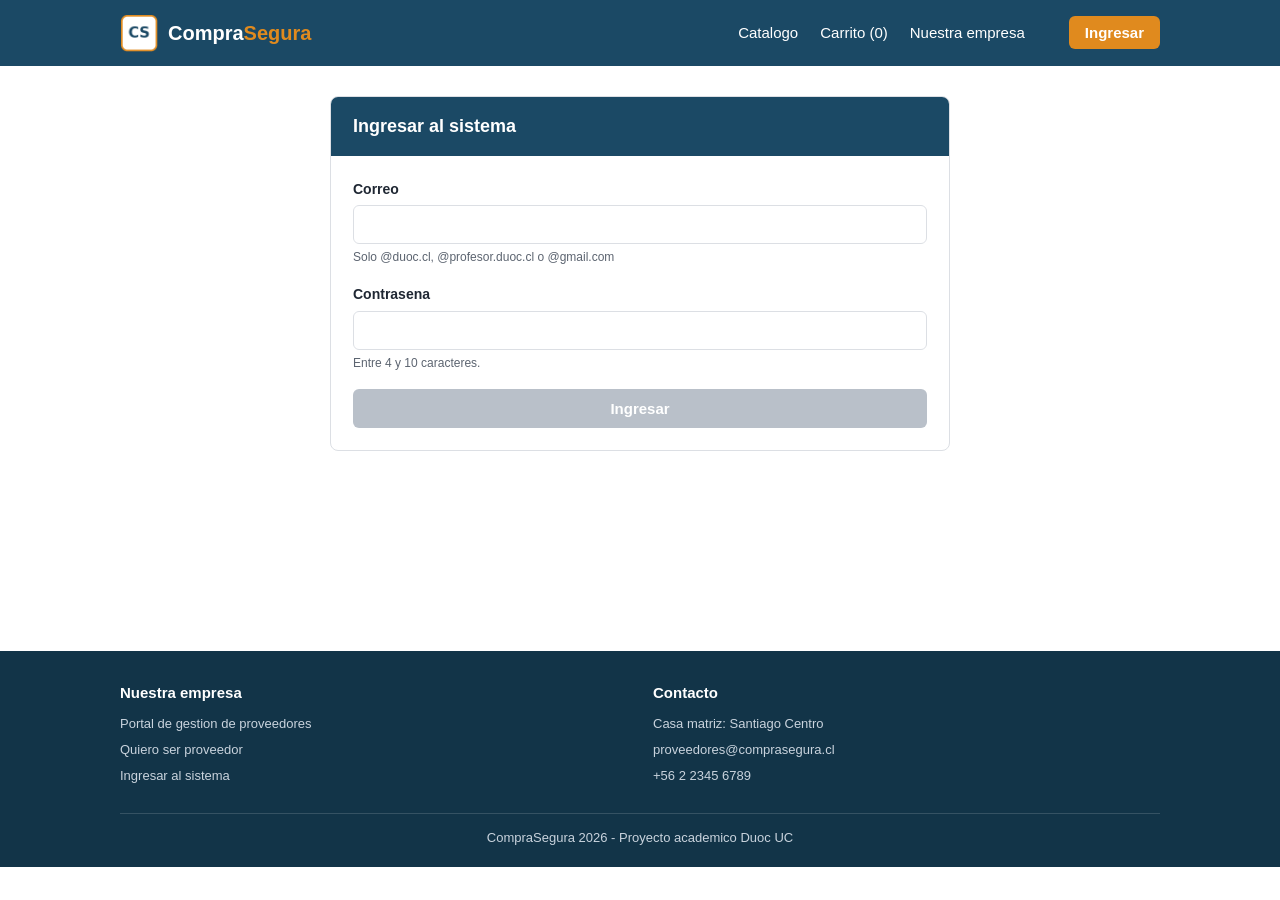
==== administrador.html @ 766e4df2 "Agrega el sitio completo: catalogo, portal, registro, login y vistas de proveedor, analista y admini" ====
<!DOCTYPE html>
<html lang="es">

<head>
  <meta charset="UTF-8">

  <meta name="viewport" content="width=device-width, initial-scale=1.0">
  <title>CompraSegura - Administrador</title>

  <link rel="stylesheet" href="css/styles.css">
</head>

<body>

  <header class="cabecera">
    <div class="contenedor">

      <a href="index.html" class="logo">
        <img src="img/logo.png" alt="Logo de CompraSegura">
        <span class="marca">Compra<span>Segura</span></span>
      </a>

      <button class="boton-menu" id="botonMenu">Menu</button>

      <nav>
        <ul class="menu" id="menu">
            <li><a href="index.html">Catalogo</a></li>
            <li><a href="carrito.html">Carrito (<span id="contadorCarrito">0</span>)</a></li>
            <li><a href="portal.html">Nuestra empresa</a></li>
            <li><span class="conectado" id="usuarioConectado"></span></li>
            <li><a href="login.html" class="destacado" id="enlaceSesion">Ingresar</a></li>
        </ul>
      </nav>

    </div>
  </header>

  <main>
    <div class="contenedor">

      <h1>Reportes y decisiones</h1>
      <p class="bajada">
        Los reportes se calculan solos con las solicitudes registradas.
      </p>

      <div class="aviso" id="aviso"></div>

      <div class="cifras" id="cifras"></div>

      <section>
        <h2>Cumplimiento del presupuesto</h2>
        <div id="presupuesto"></div>
      </section>

      <section>
        <h2>Gasto por categoria</h2>
        <div id="gastos"></div>
      </section>

      <section>
        <h2>Desempeno de proveedores</h2>
        <div id="fichas"></div>
      </section>

      <section>
        <h2>Decisiones</h2>
        <p class="ayuda" style="margin-bottom: 12px;">
          Suspender deja al proveedor fuera del catalogo sin borrarlo.
          Eliminar lo saca del sistema.
        </p>
        <div class="tabla-caja">
          <table>
            <thead>
              <tr>
                <th>Proveedor</th>
                <th>Nota</th>
                <th>Estado</th>
                <th>Acciones</th>
              </tr>
            </thead>
            <tbody id="cuerpoDecisiones"></tbody>
          </table>
        </div>
      </section>

    </div>
  </main>

  <footer class="pie">
    <div class="contenedor">

      <div class="pie-columnas">
        <div>
          <h3>Nuestra empresa</h3>
          <ul>
            <li><a href="portal.html">Portal de gestion de proveedores</a></li>
            <li><a href="registro.html">Quiero ser proveedor</a></li>
            <li><a href="login.html">Ingresar al sistema</a></li>
          </ul>
        </div>
        <div>
          <h3>Contacto</h3>
          <ul>
            <li>Casa matriz: Santiago Centro</li>
            <li>proveedores@comprasegura.cl</li>
            <li>+56 2 2345 6789</li>
          </ul>
        </div>
      </div>

      <div class="pie-abajo">
        CompraSegura 2026 - Proyecto academico Duoc UC
      </div>

    </div>
  </footer>

  <script src="js/datos.js"></script>
  <script src="js/solicitudes.js"></script>
  <script src="js/carrito-datos.js"></script>
  <script src="js/sesion.js"></script>
  <script src="js/evaluacion.js"></script>
  <script src="js/administrador.js"></script>

</body>

</html>
---- css/styles.css ----
:root {
  --azul: #1b4965;
  --azul-oscuro: #123448;
  --naranja: #e08a1e;
  --gris: #f5f6f8;
  --borde: #dcdfe4;
  --gris-texto: #5c6470;
  --texto: #1f2733;
  --rojo: #c0392b;
  --verde: #2e7d4f;
  --amarillo: #b8860b;
}

* {
  margin: 0;
  padding: 0;
  box-sizing: border-box;
}

body {
  font-family: "Segoe UI", Arial, sans-serif;
  color: var(--texto);
  line-height: 1.6;
  background: #ffffff;
}

img {
  max-width: 100%;
  display: block;
}

a {
  color: var(--azul);
  text-decoration: none;
}

.contenedor {
  max-width: 1080px;
  margin: 0 auto;
  padding: 0 20px;
}

.cabecera {
  background: var(--azul);
  color: #ffffff;
}

.cabecera .contenedor {
  display: flex;
  align-items: center;
  justify-content: space-between;
  gap: 14px;
  min-height: 66px;
}

.logo {
  display: flex;
  align-items: center;
  gap: 10px;
  color: #ffffff;
  font-size: 20px;
  font-weight: bold;
}

.logo img {
  width: 38px;
  height: 38px;
}

.logo .marca span {
  color: var(--naranja);
}

.conectado {
  color: #c3d3df;
  font-size: 14px;
  white-space: nowrap;
}

.menu {
  display: flex;
  list-style: none;
  gap: 22px;
  align-items: center;
}

.menu a {
  color: #ffffff;
  font-size: 15px;
  padding-bottom: 3px;
  border-bottom: 2px solid transparent;
}

.menu a:hover,
.menu a.activo {
  border-bottom-color: var(--naranja);
}

.menu .destacado {
  background: var(--naranja);
  border-radius: 6px;
  padding: 8px 16px;
  border: none;
  font-weight: bold;
}

.boton-menu {
  display: none;
  background: none;
  border: 1px solid #ffffff;
  color: #ffffff;
  border-radius: 5px;
  padding: 5px 10px;
  cursor: pointer;
  font-family: inherit;
}

main {
  min-height: 65vh;
  padding: 30px 0 50px;
}

h1 {
  font-size: 26px;
  color: var(--azul);
  margin-bottom: 6px;
}

.bajada {
  color: var(--gris-texto);
  margin-bottom: 26px;
}

section {
  margin-bottom: 38px;
}

h2 {
  font-size: 20px;
  color: var(--azul);
  margin-bottom: 14px;
  padding-bottom: 7px;
  border-bottom: 2px solid var(--borde);
}

.ayuda {
  font-size: 12px;
  color: var(--gris-texto);
}

.filtro {
  background: var(--gris);
  border-radius: 8px;
  padding: 16px 18px;
  margin-bottom: 24px;
  max-width: 380px;
}

.grilla {
  display: grid;
  grid-template-columns: repeat(auto-fill, minmax(210px, 1fr));
  gap: 18px;
}

.tarjeta {
  border: 1px solid var(--borde);
  border-radius: 8px;
  overflow: hidden;
  display: flex;
  flex-direction: column;
}

.tarjeta .datos {
  padding: 13px 14px 15px;
  display: flex;
  flex-direction: column;
  gap: 4px;
  flex-grow: 1;
}

.tarjeta .categoria {
  font-size: 11px;
  text-transform: uppercase;
  letter-spacing: 0.5px;
  color: var(--gris-texto);
}

.tarjeta .nombre {
  font-weight: bold;
  font-size: 15px;
}

.tarjeta .proveedor {
  font-size: 12px;
  color: var(--gris-texto);
}

.tarjeta .precio {
  font-size: 19px;
  font-weight: bold;
  color: var(--azul);
  margin-top: auto;
  padding-top: 6px;
}

.caja-video {
  max-width: 700px;
}

.caja-video video {
  width: 100%;
  border-radius: 8px;
  background: #000000;
}

.tabla-caja {
  overflow-x: auto;
  border: 1px solid var(--borde);
  border-radius: 8px;
}

table {
  width: 100%;
  border-collapse: collapse;
  font-size: 14px;
  min-width: 620px;
}

th {
  background: var(--gris);
  color: var(--azul);
  text-align: left;
  padding: 11px 13px;
  border-bottom: 2px solid var(--borde);
}

td {
  padding: 11px 13px;
  border-bottom: 1px solid var(--borde);
}

tr:last-child td {
  border-bottom: none;
}

.derecha {
  text-align: right;
}

.nota,
.estado {
  display: inline-block;
  border-radius: 20px;
  padding: 3px 12px;
  font-size: 13px;
  font-weight: bold;
  white-space: nowrap;
}

.nota.alta,
.estado.aprobada,
.estado.entregada { background: #e6f4ec; color: var(--verde); }

.nota.media,
.estado.pendiente { background: #fdf3e0; color: var(--amarillo); }

.nota.baja,
.estado.rechazada { background: #fdecea; color: var(--rojo); }

.sin-stock {
  color: var(--rojo);
  font-weight: bold;
}

.boton {
  display: inline-block;
  background: var(--azul);
  color: #ffffff;
  border: none;
  border-radius: 6px;
  padding: 11px 20px;
  font-size: 15px;
  font-weight: bold;
  font-family: inherit;
  cursor: pointer;
  text-align: center;
}

.boton:hover { background: var(--azul-oscuro); }

.boton.naranja { background: var(--naranja); }
.boton.naranja:hover { background: #c47415; }

.boton.rojo { background: var(--rojo); }
.boton.verde { background: var(--verde); }

.boton.chico {
  padding: 6px 13px;
  font-size: 13px;
  border-radius: 5px;
}

.boton.ancho { width: 100%; }

.boton:disabled {
  background: #b9c0c9;
  cursor: not-allowed;
}

.caja {
  max-width: 620px;
  margin: 0 auto;
  border: 1px solid var(--borde);
  border-radius: 8px;
  overflow: hidden;
}

.caja .titulo {
  background: var(--azul);
  color: #ffffff;
  padding: 15px 22px;
  font-size: 18px;
  font-weight: bold;
}

.caja .cuerpo { padding: 22px; }

.dos-columnas {
  display: grid;
  grid-template-columns: 1fr 1fr;
  gap: 0 18px;
}

.dos-columnas .completo { grid-column: 1 / -1; }

.campo { margin-bottom: 16px; }

.campo label {
  display: block;
  font-size: 14px;
  font-weight: bold;
  margin-bottom: 5px;
}

.campo input,
.campo select {
  width: 100%;
  border: 1px solid var(--borde);
  border-radius: 6px;
  padding: 10px 12px;
  font-size: 15px;
  font-family: inherit;
  background: #ffffff;
}

.campo input:focus,
.campo select:focus {
  outline: none;
  border-color: var(--azul);
}

.campo .pista {
  display: block;
  font-size: 12px;
  color: var(--gris-texto);
  margin-top: 4px;
}

.campo .error {
  display: none;
  font-size: 13px;
  color: var(--rojo);
  margin-top: 4px;
}

.campo .error.visible { display: block; }

.campo.malo input,
.campo.malo select { border-color: var(--rojo); }

.campo.bueno input,
.campo.bueno select { border-color: var(--verde); }

.aviso {
  display: none;
  border-radius: 6px;
  padding: 13px 15px;
  font-size: 14px;
  margin-bottom: 18px;
  background: #e6f4ec;
  border: 1px solid #a8d5bd;
  color: #1e5c39;
}

.aviso.visible { display: block; }

.aviso.malo {
  background: #fdecea;
  border-color: #e6b2ab;
  color: #8e2b20;
}

.ficha {
  display: flex;
  flex-wrap: wrap;
  align-items: center;
  gap: 16px;
  border: 1px solid var(--borde);
  border-radius: 8px;
  padding: 15px 18px;
  margin-bottom: 12px;
}

.ficha.critica {
  border-color: #e0a49c;
  background: #fffafa;
}

.ficha .puesto {
  font-size: 19px;
  font-weight: bold;
  color: var(--gris-texto);
  width: 26px;
}

.ficha .identidad { min-width: 190px; }

.ficha .identidad strong {
  display: block;
  font-size: 16px;
  color: var(--azul);
}

.ficha .identidad span {
  font-size: 12px;
  color: var(--gris-texto);
}

.ficha .puntajes {
  display: flex;
  gap: 16px;
  font-size: 13px;
  color: var(--gris-texto);
}

.ficha .puntajes b {
  display: block;
  font-size: 15px;
  color: var(--texto);
}

.problemas {
  display: flex;
  flex-wrap: wrap;
  gap: 7px;
  flex: 1;
  min-width: 200px;
}

.problema {
  background: #fdecea;
  color: #8e2b20;
  border-radius: 5px;
  padding: 4px 10px;
  font-size: 12px;
  white-space: nowrap;
}

.problema.ninguno {
  background: #e6f4ec;
  color: var(--verde);
}

.cifras {
  display: grid;
  grid-template-columns: repeat(auto-fit, minmax(185px, 1fr));
  gap: 15px;
  margin-bottom: 34px;
}

.cifra {
  border: 1px solid var(--borde);
  border-left: 4px solid var(--naranja);
  border-radius: 8px;
  padding: 15px 17px;
}

.cifra span {
  display: block;
  font-size: 12px;
  text-transform: uppercase;
  letter-spacing: 0.5px;
  color: var(--gris-texto);
  margin-bottom: 4px;
}

.cifra strong {
  font-size: 25px;
  color: var(--azul);
}

.linea-barra { margin-bottom: 14px; }

.linea-barra .texto {
  display: flex;
  justify-content: space-between;
  font-size: 14px;
  margin-bottom: 5px;
}

.linea-barra .texto strong { color: var(--azul); }

.barra {
  height: 18px;
  background: var(--gris);
  border-radius: 4px;
  overflow: hidden;
}

.barra div {
  height: 100%;
  background: var(--azul);
}

.barra div.naranja { background: var(--naranja); }
.barra div.rojo { background: var(--rojo); }

.pie {
  background: var(--azul-oscuro);
  color: #c9d3dd;
  padding: 30px 0 18px;
  font-size: 13px;
}

.pie-columnas {
  display: grid;
  grid-template-columns: repeat(auto-fit, minmax(220px, 1fr));
  gap: 26px;
  margin-bottom: 22px;
}

.pie h3 {
  color: #ffffff;
  font-size: 15px;
  margin-bottom: 9px;
}

.pie ul {
  list-style: none;
}

.pie li {
  margin-bottom: 5px;
}

.pie a {
  color: #c9d3dd;
}

.pie a:hover {
  color: var(--naranja);
}

.pie-abajo {
  border-top: 1px solid rgba(255, 255, 255, 0.15);
  padding-top: 14px;
  text-align: center;
}

@media (max-width: 800px) {
  .boton-menu { display: block; }

  .cabecera .contenedor { flex-wrap: wrap; }

  .menu {
    display: none;
    width: 100%;
    flex-direction: column;
    align-items: flex-start;
    gap: 0;
    padding-bottom: 12px;
  }

  .menu.abierto { display: flex; }

  .menu li {
    width: 100%;
    border-top: 1px solid rgba(255, 255, 255, 0.15);
  }

  .menu a { display: block; padding: 11px 0; }

  .dos-columnas { grid-template-columns: 1fr; }
}

.accesos {
  display: grid;
  grid-template-columns: repeat(auto-fit, minmax(280px, 1fr));
  gap: 18px;
  margin-bottom: 38px;
}

.acceso {
  border: 1px solid var(--borde);
  border-top: 4px solid var(--naranja);
  border-radius: 8px;
  padding: 20px 22px 24px;
}

.acceso h2 {
  border: none;
  padding: 0;
  margin-bottom: 8px;
  font-size: 18px;
}

.acceso p {
  color: var(--gris-texto);
  font-size: 14px;
  margin-bottom: 16px;
}

.solicitud {
  border: 1px solid var(--borde);
  border-radius: 8px;
  padding: 16px 18px 18px;
  margin-bottom: 14px;
}

.solicitud .encabezado {
  display: flex;
  justify-content: space-between;
  align-items: center;
  flex-wrap: wrap;
  gap: 8px;
  margin-bottom: 12px;
}

.solicitud .encabezado strong {
  font-size: 16px;
  color: var(--azul);
}

.datos-solicitud {
  display: grid;
  grid-template-columns: repeat(auto-fit, minmax(190px, 1fr));
  gap: 12px;
  background: var(--gris);
  border-radius: 6px;
  padding: 12px 14px;
}

.datos-solicitud span {
  display: block;
  font-size: 11px;
  text-transform: uppercase;
  letter-spacing: 0.5px;
  color: var(--gris-texto);
}

.datos-solicitud b {
  font-size: 14px;
}

.stock-ok { color: var(--verde); font-weight: bold; }
.stock-falta { color: var(--rojo); font-weight: bold; }

.avance {
  display: flex;
  flex-wrap: wrap;
  gap: 5px;
  list-style: none;
  margin: 14px 0 8px;
}

.avance .paso {
  flex: 1;
  min-width: 88px;
  text-align: center;
  font-size: 12px;
  padding: 7px 4px;
  border-radius: 5px;
  background: var(--gris);
  color: var(--gris-texto);
}

.avance .paso.cumplido {
  background: var(--azul);
  color: #ffffff;
}

.acciones {
  display: flex;
  flex-wrap: wrap;
  align-items: center;
  gap: 8px;
  margin-top: 12px;
}

.marca-ok { color: var(--verde); font-weight: bold; }
.marca-mal { color: var(--rojo); font-weight: bold; }

.estado.rechazada { background: #fdecea; color: var(--rojo); }
.estado.solicitada { background: #eef2f7; color: #4a5a6b; }
.estado.enviada { background: #fdf3e0; color: var(--amarillo); }
.estado.recibida { background: #e6f4ec; color: var(--verde); }
.estado.cerrada { background: #e4e7ea; color: #47505c; }
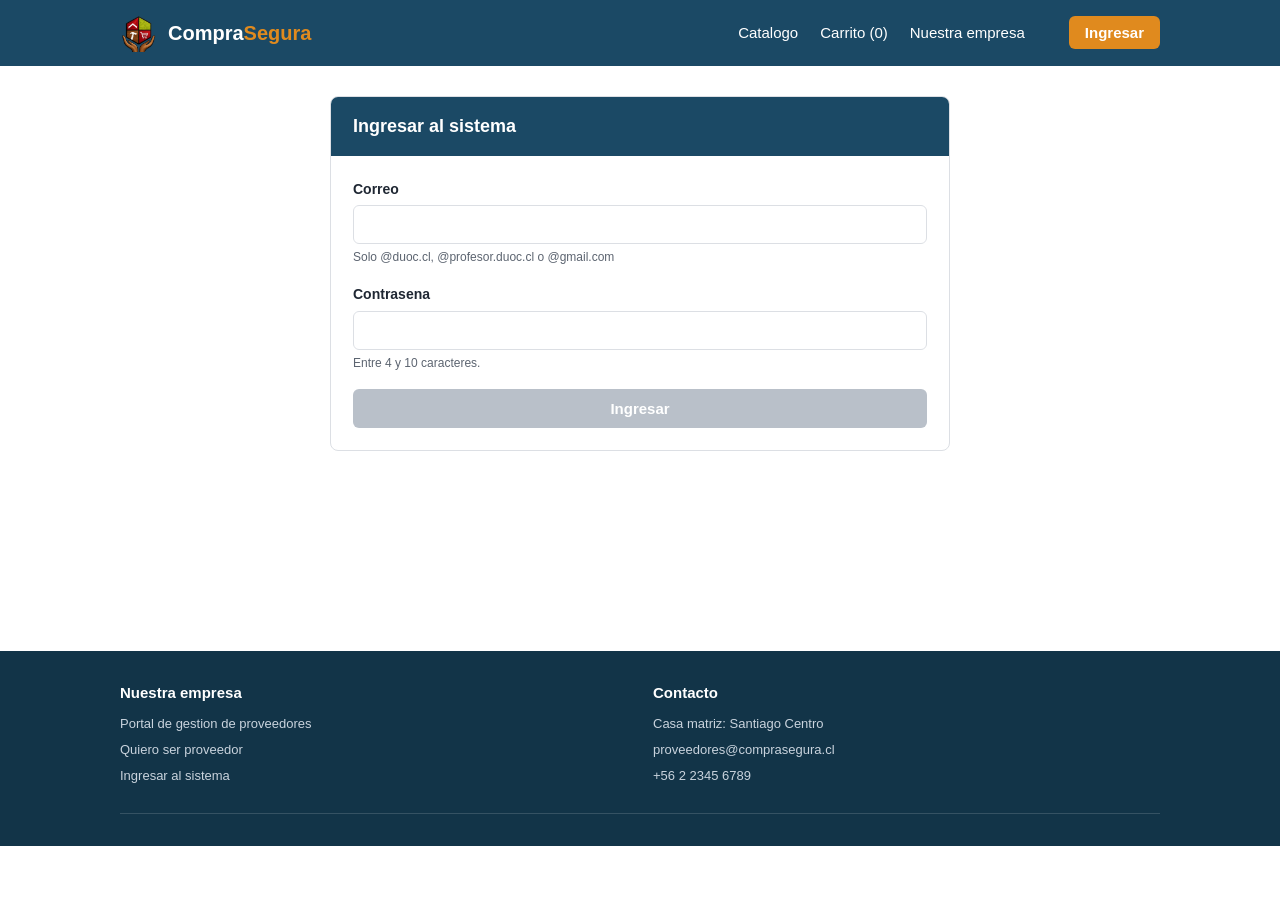
==== commit 9beeb145: "Agrega el logo oficial, elimina texto del pie y tabla de perfiles del portal" ====
--- a/administrador.html
+++ b/administrador.html
@@ -109,7 +109,7 @@
       </div>
 
       <div class="pie-abajo">
-        CompraSegura 2026 - Proyecto academico Duoc UC
+        
       </div>
 
     </div>
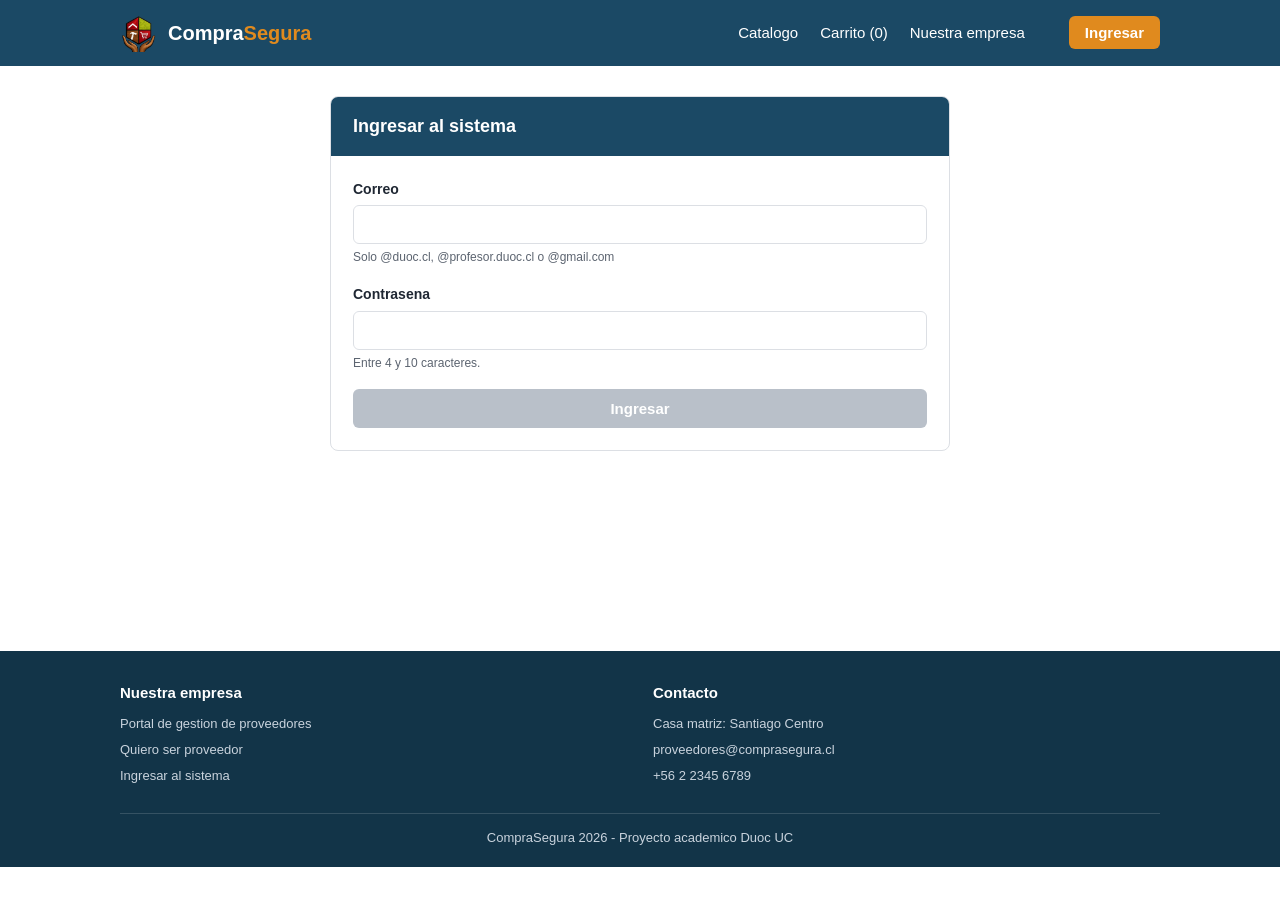
==== commit de6e01e6: "feat: fusionar aportes del equipo (BSanhueza)" ====
--- a/administrador.html
+++ b/administrador.html
@@ -24,7 +24,7 @@
 
       <nav>
         <ul class="menu" id="menu">
-            <li><a href="index.html">Catalogo</a></li>
+            <li><a href="catalogo.html">Catalogo</a></li>
             <li><a href="carrito.html">Carrito (<span id="contadorCarrito">0</span>)</a></li>
             <li><a href="portal.html">Nuestra empresa</a></li>
             <li><span class="conectado" id="usuarioConectado"></span></li>
@@ -84,6 +84,38 @@
       </section>
 
     </div>
+  
+      <div class="modal-fondo" id="modalLogin" hidden>
+        <section class="caja modal-caja">
+          <button type="button" class="modal-cerrar" id="modalLoginCerrar" aria-label="Cerrar">&times;</button>
+          <div class="titulo">Ingresar al sistema</div>
+          <div class="cuerpo">
+
+            <div class="aviso malo" id="modalLoginAviso"></div>
+
+            <form id="modalLoginFormulario" novalidate>
+
+              <div class="campo">
+                <label for="modalLoginCorreo">Correo</label>
+                <input type="email" id="modalLoginCorreo" maxlength="100" autocomplete="email">
+                <small class="pista">Solo @duoc.cl, @profesor.duoc.cl o @gmail.com</small>
+                <small class="error"></small>
+              </div>
+
+              <div class="campo">
+                <label for="modalLoginClave">Contrasena</label>
+                <input type="password" id="modalLoginClave" maxlength="10" autocomplete="current-password">
+                <small class="pista">Entre 4 y 10 caracteres.</small>
+                <small class="error"></small>
+              </div>
+
+              <button type="submit" class="boton ancho" id="modalLoginBotonIngresar" disabled>Ingresar</button>
+            </form>
+
+          </div>
+        </section>
+      </div>
+
   </main>
 
   <footer class="pie">
@@ -95,7 +127,7 @@
           <ul>
             <li><a href="portal.html">Portal de gestion de proveedores</a></li>
             <li><a href="registro.html">Quiero ser proveedor</a></li>
-            <li><a href="login.html">Ingresar al sistema</a></li>
+            <li><a href="login.html" id="enlaceLoginPie">Ingresar al sistema</a></li>
           </ul>
         </div>
         <div>
@@ -109,7 +141,7 @@
       </div>
 
       <div class="pie-abajo">
-        
+        CompraSegura 2026 - Proyecto academico Duoc UC
       </div>
 
     </div>
@@ -119,6 +151,8 @@
   <script src="js/solicitudes.js"></script>
   <script src="js/carrito-datos.js"></script>
   <script src="js/sesion.js"></script>
+  <script src="js/validaciones.js"></script>
+  <script src="js/modal-login.js"></script>
   <script src="js/evaluacion.js"></script>
   <script src="js/administrador.js"></script>
 
--- a/css/styles.css
+++ b/css/styles.css
@@ -705,3 +705,96 @@
 .estado.enviada { background: #fdf3e0; color: var(--amarillo); }
 .estado.recibida { background: #e6f4ec; color: var(--verde); }
 .estado.cerrada { background: #e4e7ea; color: #47505c; }
+
+.modal-fondo {
+  position: fixed;
+  inset: 0;
+  background: rgba(0, 0, 0, 0.5);
+  display: flex;
+  align-items: center;
+  justify-content: center;
+  z-index: 1000;
+}
+
+.modal-fondo[hidden] {
+  display: none;
+}
+
+.modal-caja {
+  position: relative;
+  width: min(90%, 400px);
+  max-height: 90vh;
+  overflow-y: auto;
+  background: #000000;
+}
+
+.modal-caja .cuerpo {
+  color: #ffffff;
+}
+
+.modal-caja .campo label {
+  color: #ffffff;
+}
+
+.modal-caja .campo .pista {
+  color: #c7c9cc;
+}
+
+.modal-caja .ayuda {
+  color: #c7c9cc;
+}
+
+.modal-caja .campo input,
+.modal-caja .campo select {
+  color: var(--texto);
+}
+
+.modal-caja .modal-cerrar {
+  color: #ffffff;
+}
+
+.modal-caja.ancha {
+  width: min(92%, 620px);
+}
+
+.modal-cerrar {
+  position: absolute;
+  top: 8px;
+  right: 8px;
+  background: none;
+  border: none;
+  font-size: 1.5rem;
+  line-height: 1;
+  cursor: pointer;
+}
+
+.fuerza-clave {
+  margin-top: 8px;
+  height: 6px;
+  border-radius: 4px;
+  background: var(--borde);
+  overflow: hidden;
+}
+
+.fuerza-clave-barra {
+  height: 100%;
+  width: 0%;
+  border-radius: 4px;
+  background: var(--borde);
+  transition: width 0.2s ease, background-color 0.2s ease;
+}
+
+.fuerza-clave-barra.debil { background: var(--rojo); }
+.fuerza-clave-barra.media { background: var(--amarillo); }
+.fuerza-clave-barra.fuerte { background: var(--verde); }
+
+.fuerza-texto {
+  display: block;
+  font-size: 12px;
+  margin-top: 4px;
+  min-height: 15px;
+}
+
+.fuerza-texto.debil { color: var(--rojo); }
+.fuerza-texto.media { color: var(--amarillo); }
+.fuerza-texto.fuerte { color: var(--verde); }
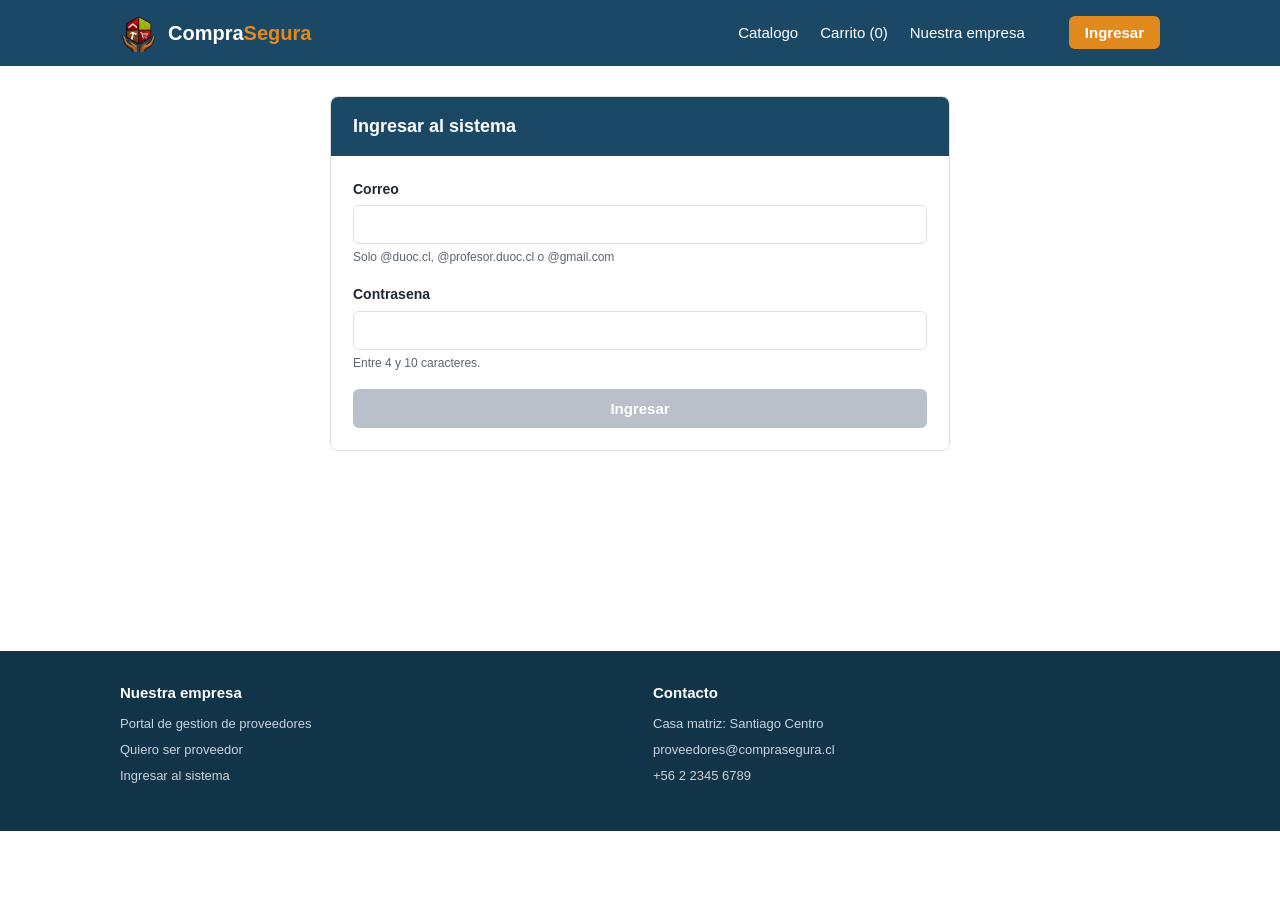
==== commit c3cf9a89: "Elimina la linea de proyecto academico del pie en todas las paginas" ====
--- a/administrador.html
+++ b/administrador.html
@@ -140,9 +140,6 @@
         </div>
       </div>
 
-      <div class="pie-abajo">
-        CompraSegura 2026 - Proyecto academico Duoc UC
-      </div>
 
     </div>
   </footer>
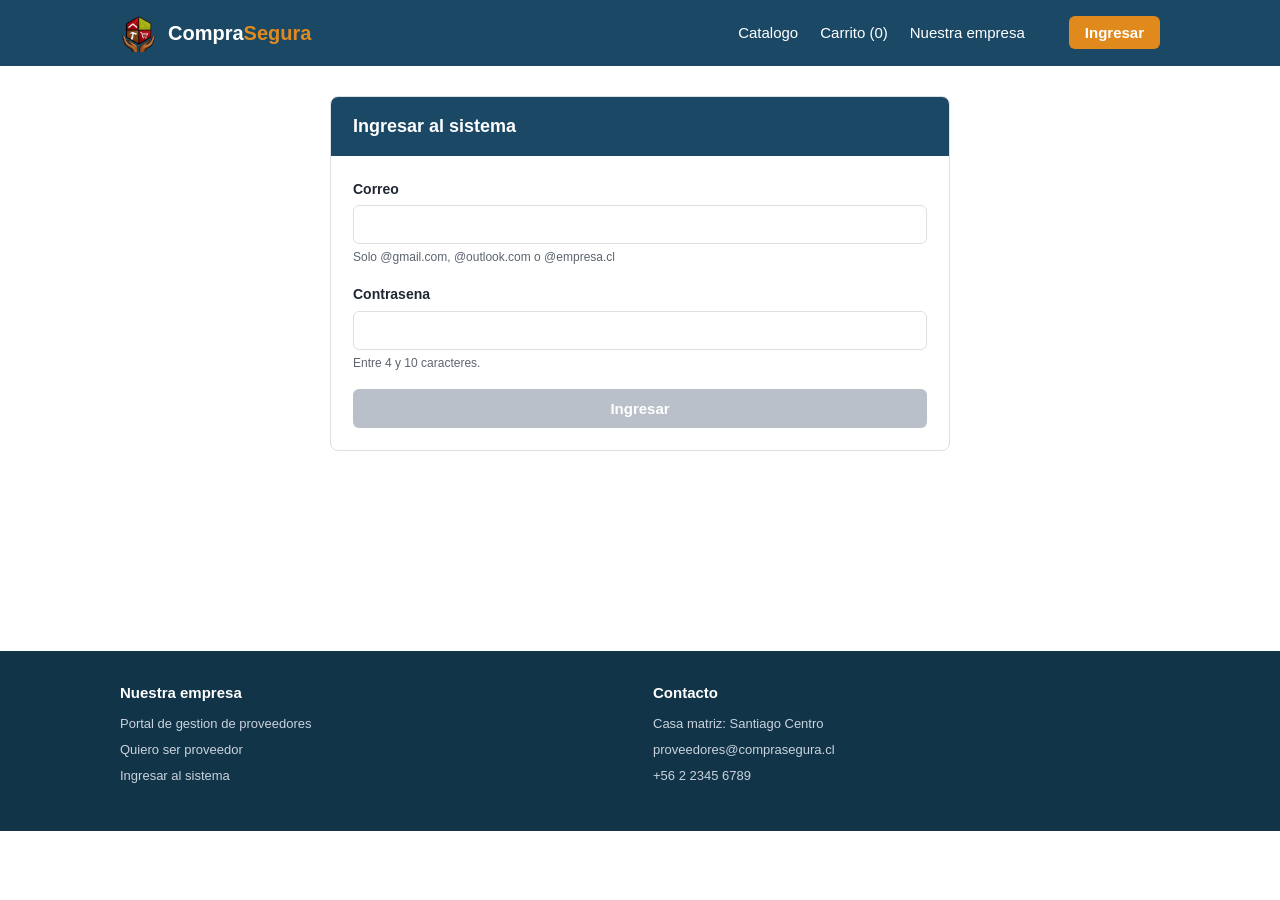
==== commit d4eeb5c6: "Cambia la validacion de dominios de correo y actualiza los textos de ayuda" ====
--- a/administrador.html
+++ b/administrador.html
@@ -98,7 +98,7 @@
               <div class="campo">
                 <label for="modalLoginCorreo">Correo</label>
                 <input type="email" id="modalLoginCorreo" maxlength="100" autocomplete="email">
-                <small class="pista">Solo @duoc.cl, @profesor.duoc.cl o @gmail.com</small>
+                <small class="pista">Correo de contacto de la empresa. Ejemplo: contacto@empresa.cl</small>
                 <small class="error"></small>
               </div>
 
--- a/css/styles.css
+++ b/css/styles.css
@@ -798,3 +798,12 @@
 .fuerza-texto.debil { color: var(--rojo); }
 .fuerza-texto.media { color: var(--amarillo); }
 .fuerza-texto.fuerte { color: var(--verde); }
+
+.texto-empresa {
+  max-width: 680px;
+  margin-bottom: 24px;
+}
+
+.texto-empresa p {
+  margin-bottom: 14px;
+}
